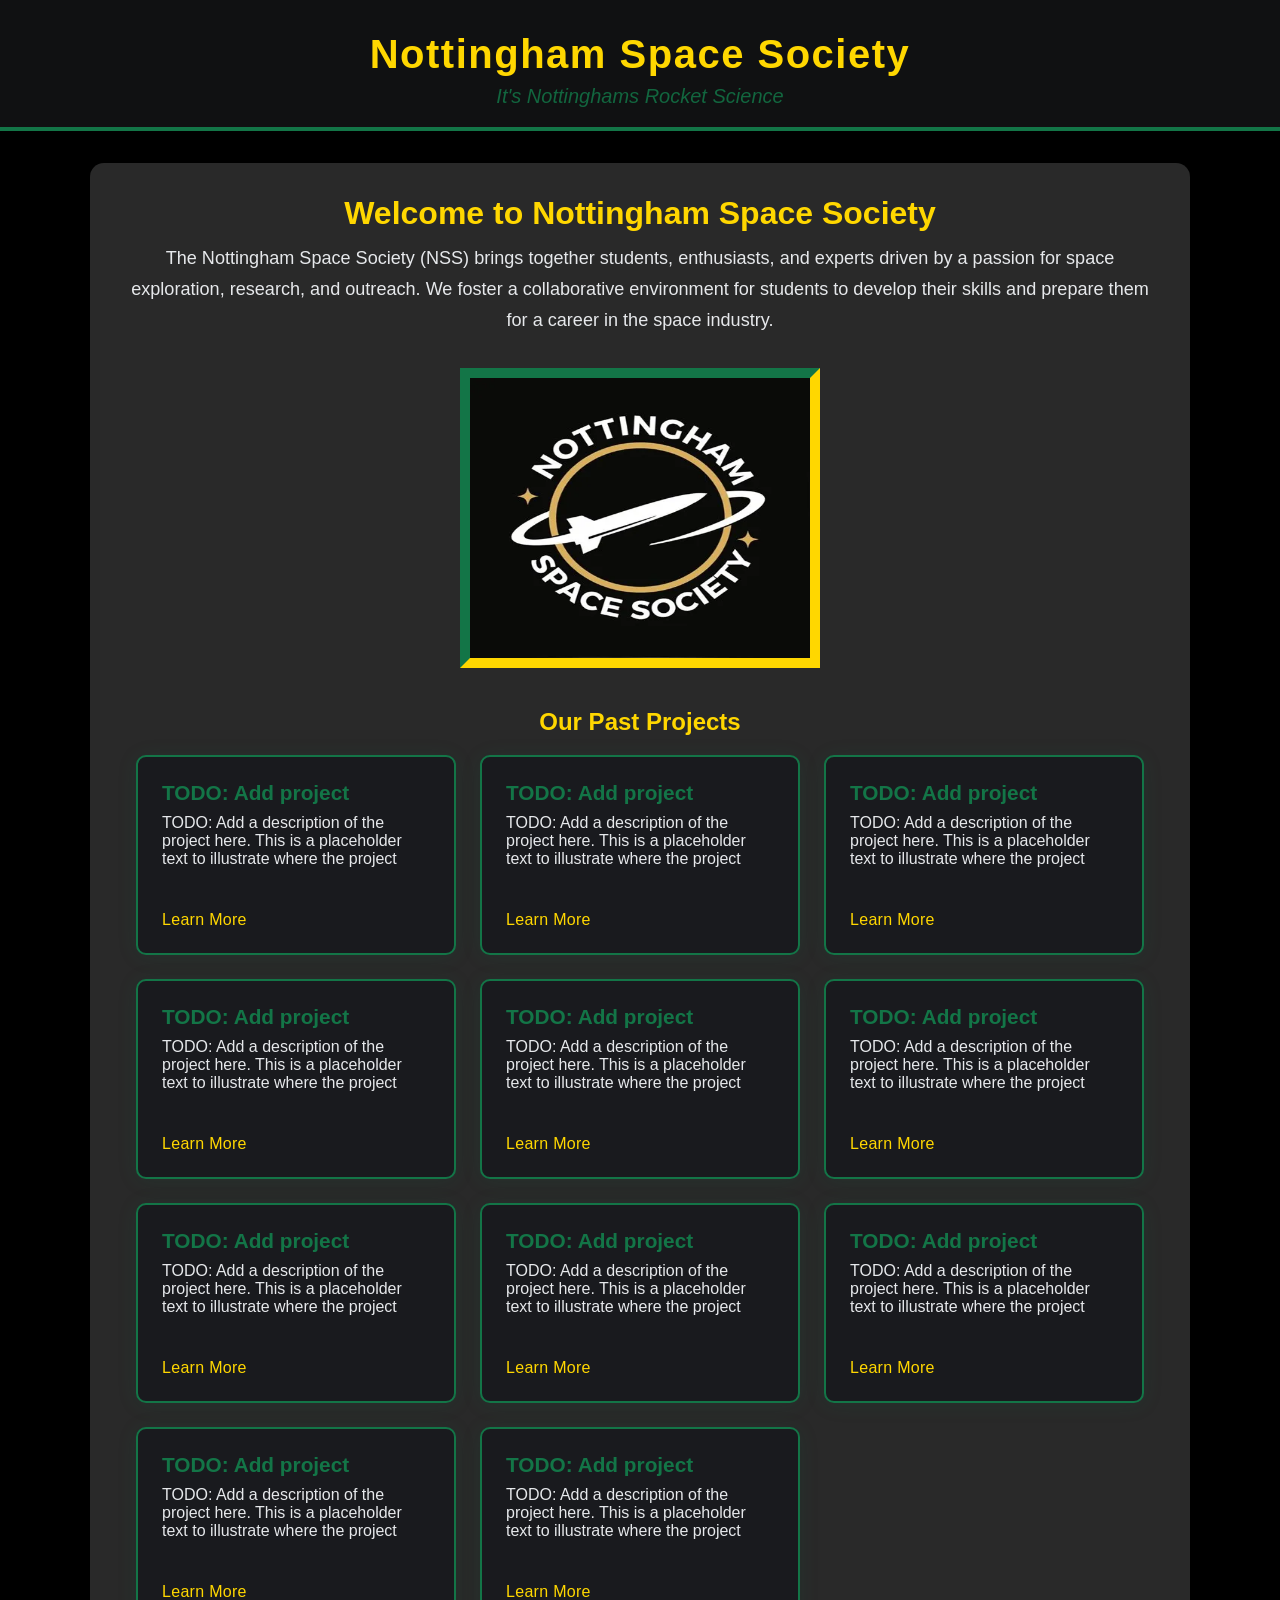
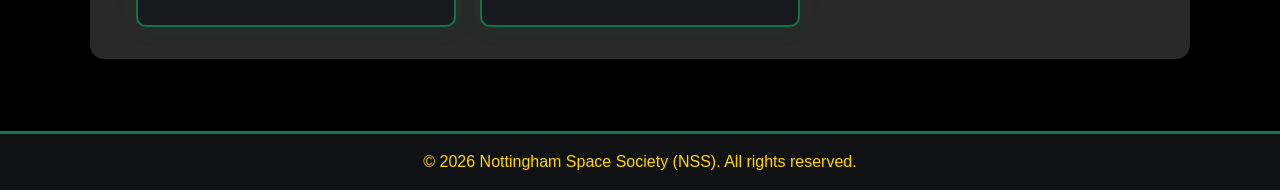
==== index.html @ 5267e417 "NSS-00_Updating initial README.md and index.html to form starting point for society website" ====
<!DOCTYPE html>
<html lang="en">

<head>
    <meta charset="UTF-8">
    <meta name="viewport" content="width=device-width, initial-scale=1">
    <title>Nottingham Space Society | NSS</title>
    <link rel="stylesheet" href="styles.css">
</head>

<body>
    <header>
        <div class="container">
            <h1>Nottingham Space Society</h1>
            <p class="tagline">It's Nottinghams Rocket Science</p>
        </div>
    </header>
    <main class="main-content">
        <section class="intro">
            <h2>Welcome to Nottingham Space Society</h2>
            <p>
                The Nottingham Space Society (NSS) brings together students, enthusiasts, and experts driven by a
                passion for space exploration, research, and outreach. We foster a collaborative environment for
                students to develop their skills and prepare them for a career in the space industry.
            </p>

            <img class="accent-img" src="figures/SpaceSocLogo.webp" width="360" height="300">
        </section>
        <section class="projects">
            <h2>Our Past Projects</h2>
            <div class="project-cards">
                <div class="card">
                    <h3>TODO: Add project</h3>
                    <p>
                        TODO: Add a description of the project here. This is a placeholder text to illustrate where the
                        project
                    </p>
                    <a href="#">Learn More</a>
                </div>
                <div class="card">
                    <h3>TODO: Add project</h3>
                    <p>
                        TODO: Add a description of the project here. This is a placeholder text to illustrate where the
                        project
                    </p>
                    <a href="#">Learn More</a>
                </div>
                <div class="card">
                    <h3>TODO: Add project</h3>
                    <p>
                        TODO: Add a description of the project here. This is a placeholder text to illustrate where the
                        project
                    </p>
                    <a href="#">Learn More</a>
                </div>
                <div class="card">
                    <h3>TODO: Add project</h3>
                    <p>
                        TODO: Add a description of the project here. This is a placeholder text to illustrate where the
                        project
                    </p>
                    <a href="#">Learn More</a>
                </div>
                <div class="card">
                    <h3>TODO: Add project</h3>
                    <p>
                        TODO: Add a description of the project here. This is a placeholder text to illustrate where the
                        project
                    </p>
                    <a href="#">Learn More</a>
                </div>
                <div class="card">
                    <h3>TODO: Add project</h3>
                    <p>
                        TODO: Add a description of the project here. This is a placeholder text to illustrate where the
                        project
                    </p>
                    <a href="#">Learn More</a>
                </div>
                <div class="card">
                    <h3>TODO: Add project</h3>
                    <p>
                        TODO: Add a description of the project here. This is a placeholder text to illustrate where the
                        project
                    </p>
                    <a href="#">Learn More</a>
                </div>
                <div class="card">
                    <h3>TODO: Add project</h3>
                    <p>
                        TODO: Add a description of the project here. This is a placeholder text to illustrate where the
                        project
                    </p>
                    <a href="#">Learn More</a>
                </div>
                <div class="card">
                    <h3>TODO: Add project</h3>
                    <p>
                        TODO: Add a description of the project here. This is a placeholder text to illustrate where the
                        project
                    </p>
                    <a href="#">Learn More</a>
                </div>
                <div class="card">
                    <h3>TODO: Add project</h3>
                    <p>
                        TODO: Add a description of the project here. This is a placeholder text to illustrate where the
                        project
                    </p>
                    <a href="#">Learn More</a>
                </div>
                <div class="card">
                    <h3>TODO: Add project</h3>
                    <p>
                        TODO: Add a description of the project here. This is a placeholder text to illustrate where the
                        project
                    </p>
                    <a href="#">Learn More</a>
                </div>
            </div>
        </section>
    </main>
    <footer>
        <div class="container">
            <p>&copy; 2026 Nottingham Space Society (NSS). All rights reserved.</p>
        </div>
    </footer>
</body>

</html>
---- styles.css ----
:root {
    --nss-green: #137547;
    --nss-gold: #FFD700;
    --nss-black: #101112;
    --nss-grey: #292929;
    --nss-white: #f8f8f8;
    --nss-offwhite: #e6e8eb;
    --true-black: #000000;
}

* {
    box-sizing: border-box;
    margin: 0;
    padding: 0;
}

body {
    font-family: 'Segoe UI', Arial, sans-serif;
    background: var(--true-black);
    color: var(--nss-white);
    min-height: 100vh;
    display: flex;
    flex-direction: column;
}

.container {
    width: 90%;
    max-width: 1100px;
    margin: 0 auto;
}

/* Header */
header {
    position: sticky;
    top: 0;
    z-index: 999;
    background: var(--nss-black);
    border-bottom: 4px solid var(--nss-green);
    color: var(--nss-white);
    text-align: center;
    padding: 2rem 0 1.2rem 0;
}

header h1 {
    font-size: 2.5rem;
    font-weight: 700;
    letter-spacing: 1.5px;
    color: var(--nss-gold);
}

.tagline {
    font-size: 1.25rem;
    color: var(--nss-green);
    font-style: italic;
    opacity: 0.85;
    margin-top: 0.5rem;
}

.accent-img {
    display: block;
    margin: 32px auto 0 auto;
    /*  Thick border trick — two-tone */
    border-top: 10px solid var(--nss-green);
    border-left: 10px solid var(--nss-green);
    border-bottom: 10px solid var(--nss-gold);
    border-right: 10px solid var(--nss-gold);
    border-radius: 0px;
    background: #191a1e;
    /* To blend with main-content */
}

/* Main */
main {
    flex: 1;
    padding: 2rem 0;
}

.main-content {
    background: var(--nss-grey);
    border-radius: 14px;
    box-shadow: 0 2px 32px rgba(0, 0, 0, 0.13);
    margin: 32px auto;
    padding: 32px;
    max-width: 1100px;
    width: 90%;
}

.intro {
    margin-bottom: 2.5rem;
    text-align: center;
}

.intro h2 {
    font-size: 2rem;
    color: var(--nss-gold);
    margin-bottom: 0.7rem;
    font-weight: 700;
}

.intro p {
    font-size: 1.13rem;
    line-height: 1.7;
    color: var(--nss-offwhite);
    margin-bottom: 1.2rem;
}

.projects h2 {
    color: var(--nss-gold);
    margin-bottom: 1.2rem;
    text-align: center;
    font-weight: 700;
}

/* Project Cards */
.project-cards {
    display: grid;
    grid-template-columns: repeat(auto-fit, minmax(320px, auto));
    gap: 1.5rem;
    justify-content: center;
    align-items: start;
    max-width: 1100px;
    margin: 0 auto;
    width: 100%;
}

.card {
    background: #191a1e;
    border-radius: 10px;
    border: 2.5px solid var(--nss-green);
    padding: 1.5rem;
    width: 320px;
    min-height: 200px;
    display: flex;
    flex-direction: column;
    justify-content: space-between;
    box-shadow: 0 2px 20px rgba(19, 117, 71, 0.12);
    transition: transform 0.18s, box-shadow 0.22s, border-color 0.2s;
}

.card:hover {
    transform: translateY(-5px) scale(1.02);
    box-shadow: 0 6px 32px rgba(255, 215, 0, 0.11);
    border-color: var(--nss-gold);
}

.card h3 {
    color: var(--nss-green);
    font-size: 1.3rem;
    margin-bottom: 0.6rem;
    font-weight: 600;
}

.card p {
    color: var(--nss-offwhite);
    flex: 1;
}

.card a {
    margin-top: 1rem;
    color: var(--nss-gold);
    text-decoration: none;
    font-weight: 500;
    letter-spacing: 0.3px;
    transition: color 0.2s;
}

.card a:hover {
    color: var(--nss-green);
    text-decoration: underline;
}

/* Footer */
footer {
    background: var(--nss-black);
    color: var(--nss-gold);
    text-align: center;
    padding: 1.2rem 0;
    font-size: 1rem;
    margin-top: 2.5rem;
    border-top: 3px solid var(--nss-green);
}

/* Responsive */
@media (max-width: 900px) {
    .project-cards {
        flex-direction: column;
        align-items: center;
    }
}
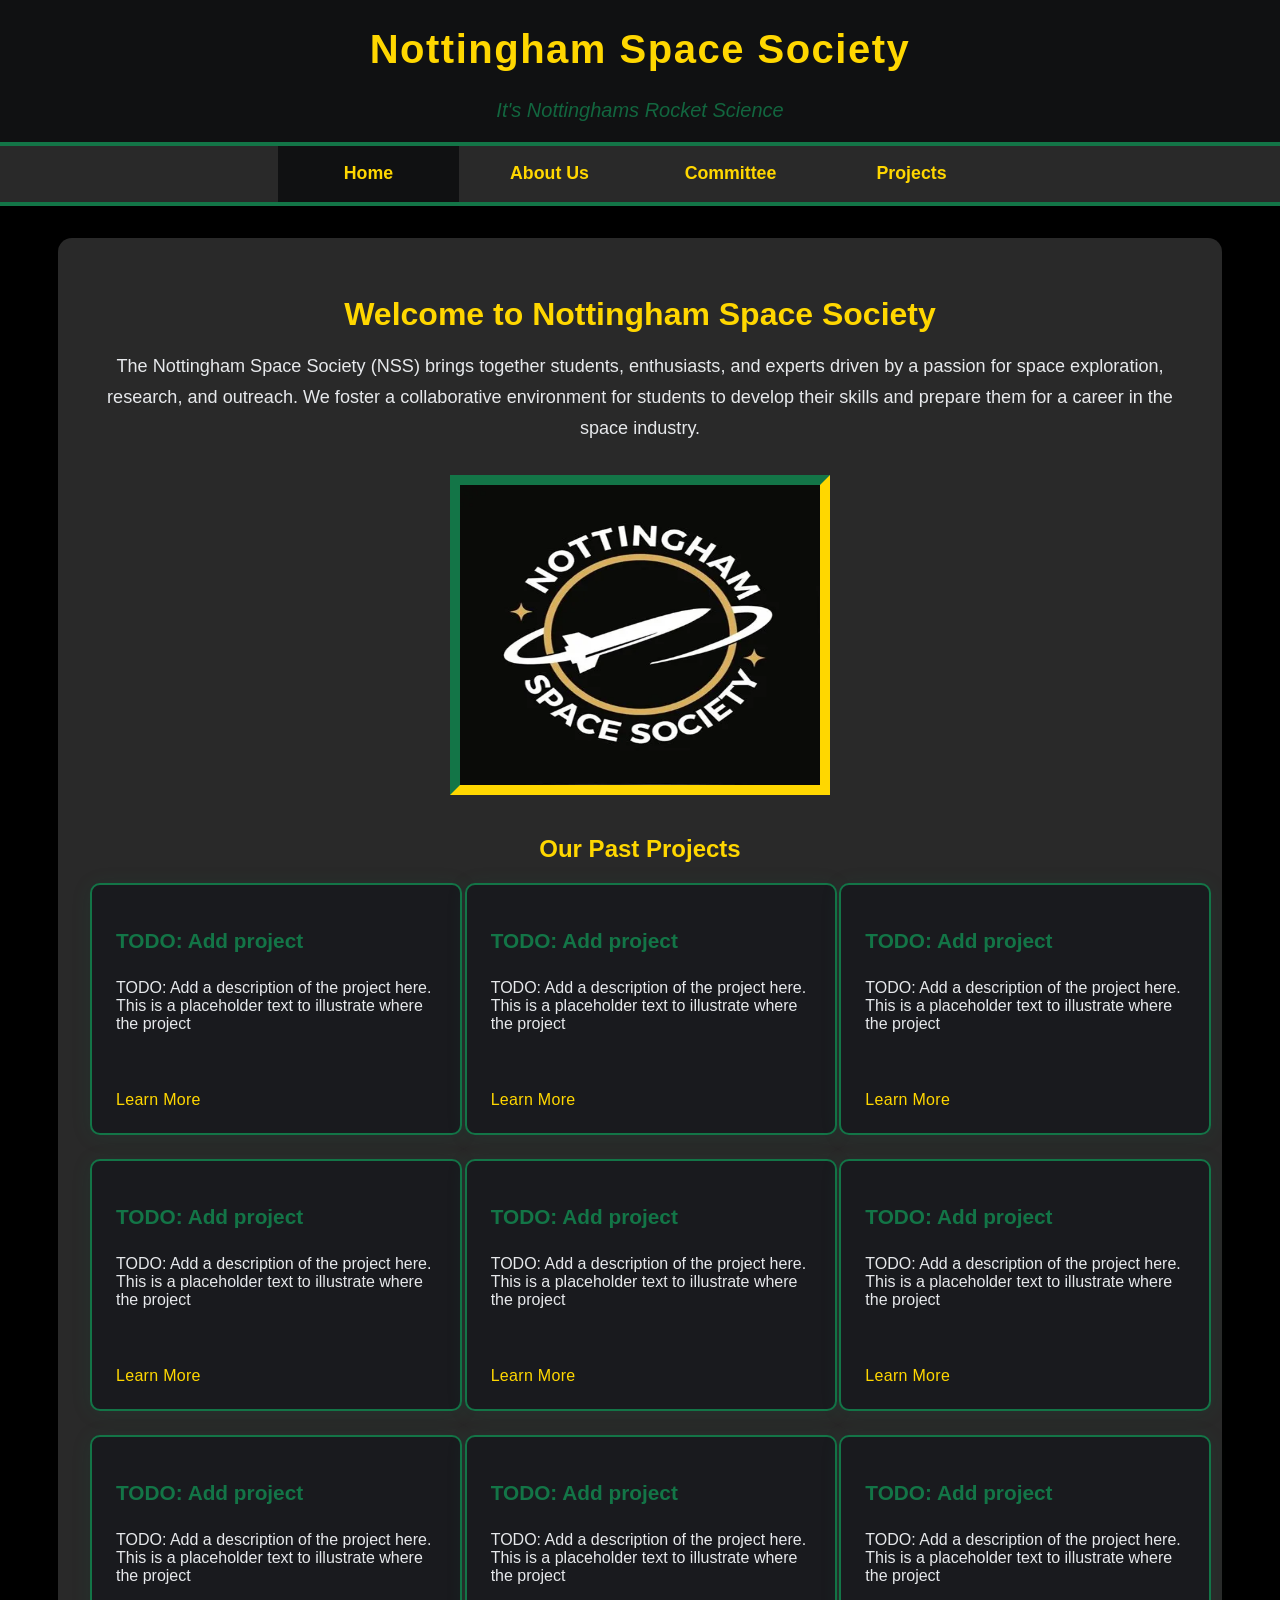
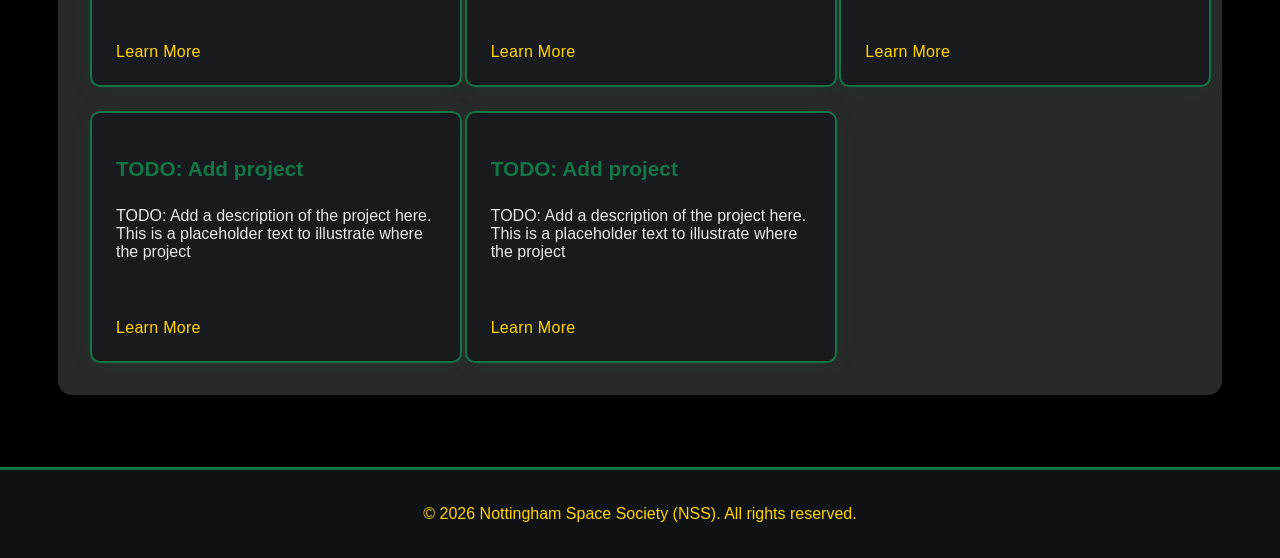
==== commit 8245554d: "Adding an initial navbar along with a page template HTML" ====
--- a/index.html
+++ b/index.html
@@ -14,6 +14,20 @@
             <h1>Nottingham Space Society</h1>
             <p class="tagline">It's Nottinghams Rocket Science</p>
         </div>
+        <nav class="nav-outer">
+            <div class="green-bar"></div>
+            <div class="nav-bar-bg">
+                <div class="container">
+                    <ul class="nav-bar">
+                        <li><a href="index.html" class="active">Home</a></li>
+                        <li><a href="about_us.html">About Us</a></li>
+                        <li><a href="committee.html">Committee</a></li>
+                        <li><a href="projects.html">Projects</a></li>
+                    </ul>
+                </div>
+            </div>
+            <div class="green-bar"></div>
+        </nav>
     </header>
     <main class="main-content">
         <section class="intro">
--- a/styles.css
+++ b/styles.css
@@ -8,39 +8,40 @@
     --true-black: #000000;
 }
 
-* {
-    box-sizing: border-box;
-    margin: 0;
-    padding: 0;
-}
-
+/* Page and layout resets */
+html,
 body {
-    font-family: 'Segoe UI', Arial, sans-serif;
+    margin: 0;
+    padding: 0;
     background: var(--true-black);
     color: var(--nss-white);
+    font-family: 'Segoe UI', Arial, sans-serif;
     min-height: 100vh;
+}
+
+body {
     display: flex;
     flex-direction: column;
 }
 
+/* Content container settings */
 .container {
     width: 90%;
     max-width: 1100px;
     margin: 0 auto;
 }
 
-/* Header */
+/* Header styles */
 header {
     position: sticky;
     top: 0;
-    z-index: 999;
+    z-index: 100;
     background: var(--nss-black);
-    border-bottom: 4px solid var(--nss-green);
-    color: var(--nss-white);
-    text-align: center;
-    padding: 2rem 0 1.2rem 0;
-}
-
+    color: var(--nss-gold);
+    text-align: center;
+}
+
+/* Site name and tagline */
 header h1 {
     font-size: 2.5rem;
     font-weight: 700;
@@ -56,20 +57,92 @@
     margin-top: 0.5rem;
 }
 
+/* Green bars for nav framing */
+.green-bar {
+    width: 100%;
+    height: 4px;
+    background: var(--nss-green);
+    display: block;
+    margin: 0;
+    padding: 0;
+}
+
+/* Navigation bar section */
+.nav-outer {
+    width: 100%;
+    margin: 0;
+    padding: 0;
+    background: transparent;
+}
+
+.nav-bar-bg {
+    width: 100vw;
+    background: var(--nss-grey);
+    margin: 0;
+    padding: 0;
+    overflow-x: auto;
+}
+
+.nav-bar {
+    display: flex;
+    justify-content: center;
+    align-items: stretch;
+    list-style: none;
+    margin: 0;
+    padding: 0;
+    background: var(--nss-grey);
+    box-sizing: border-box;
+}
+
+.nav-bar li {
+    display: flex;
+    align-items: stretch;
+}
+
+/* Nav tabs - no white border between */
+.nav-bar a {
+    display: flex;
+    align-items: center;
+    justify-content: center;
+    height: 56px;
+    min-width: 110px;
+    padding: 0 2em;
+    background: var(--nss-grey);
+    color: var(--nss-gold);
+    text-decoration: none;
+    font-weight: 700;
+    font-size: 1.11em;
+    border: none;
+    border-radius: 0;
+    transition: background 0.2s, color 0.2s;
+}
+
+/* Active/hover states */
+.nav-bar a.active,
+.nav-bar a:focus {
+    background: var(--nss-black);
+    color: var(--nss-gold);
+    outline: none;
+}
+
+.nav-bar a:hover {
+    background: var(--nss-green);
+    color: var(--nss-gold);
+}
+
+/* Accent image border styling */
 .accent-img {
     display: block;
     margin: 32px auto 0 auto;
-    /*  Thick border trick — two-tone */
     border-top: 10px solid var(--nss-green);
     border-left: 10px solid var(--nss-green);
     border-bottom: 10px solid var(--nss-gold);
     border-right: 10px solid var(--nss-gold);
     border-radius: 0px;
     background: #191a1e;
-    /* To blend with main-content */
-}
-
-/* Main */
+}
+
+/* Main content area */
 main {
     flex: 1;
     padding: 2rem 0;
@@ -111,7 +184,7 @@
     font-weight: 700;
 }
 
-/* Project Cards */
+/* Project cards grid */
 .project-cards {
     display: grid;
     grid-template-columns: repeat(auto-fit, minmax(320px, auto));
@@ -169,7 +242,7 @@
     text-decoration: underline;
 }
 
-/* Footer */
+/* Footer styling */
 footer {
     background: var(--nss-black);
     color: var(--nss-gold);
@@ -180,10 +253,22 @@
     border-top: 3px solid var(--nss-green);
 }
 
-/* Responsive */
+/* Responsive styles */
 @media (max-width: 900px) {
     .project-cards {
         flex-direction: column;
         align-items: center;
     }
+}
+
+@media (max-width: 700px) {
+    .nav-bar {
+        flex-direction: column;
+        align-items: stretch;
+    }
+
+    .nav-bar a {
+        min-width: unset;
+        width: 100%;
+    }
 }
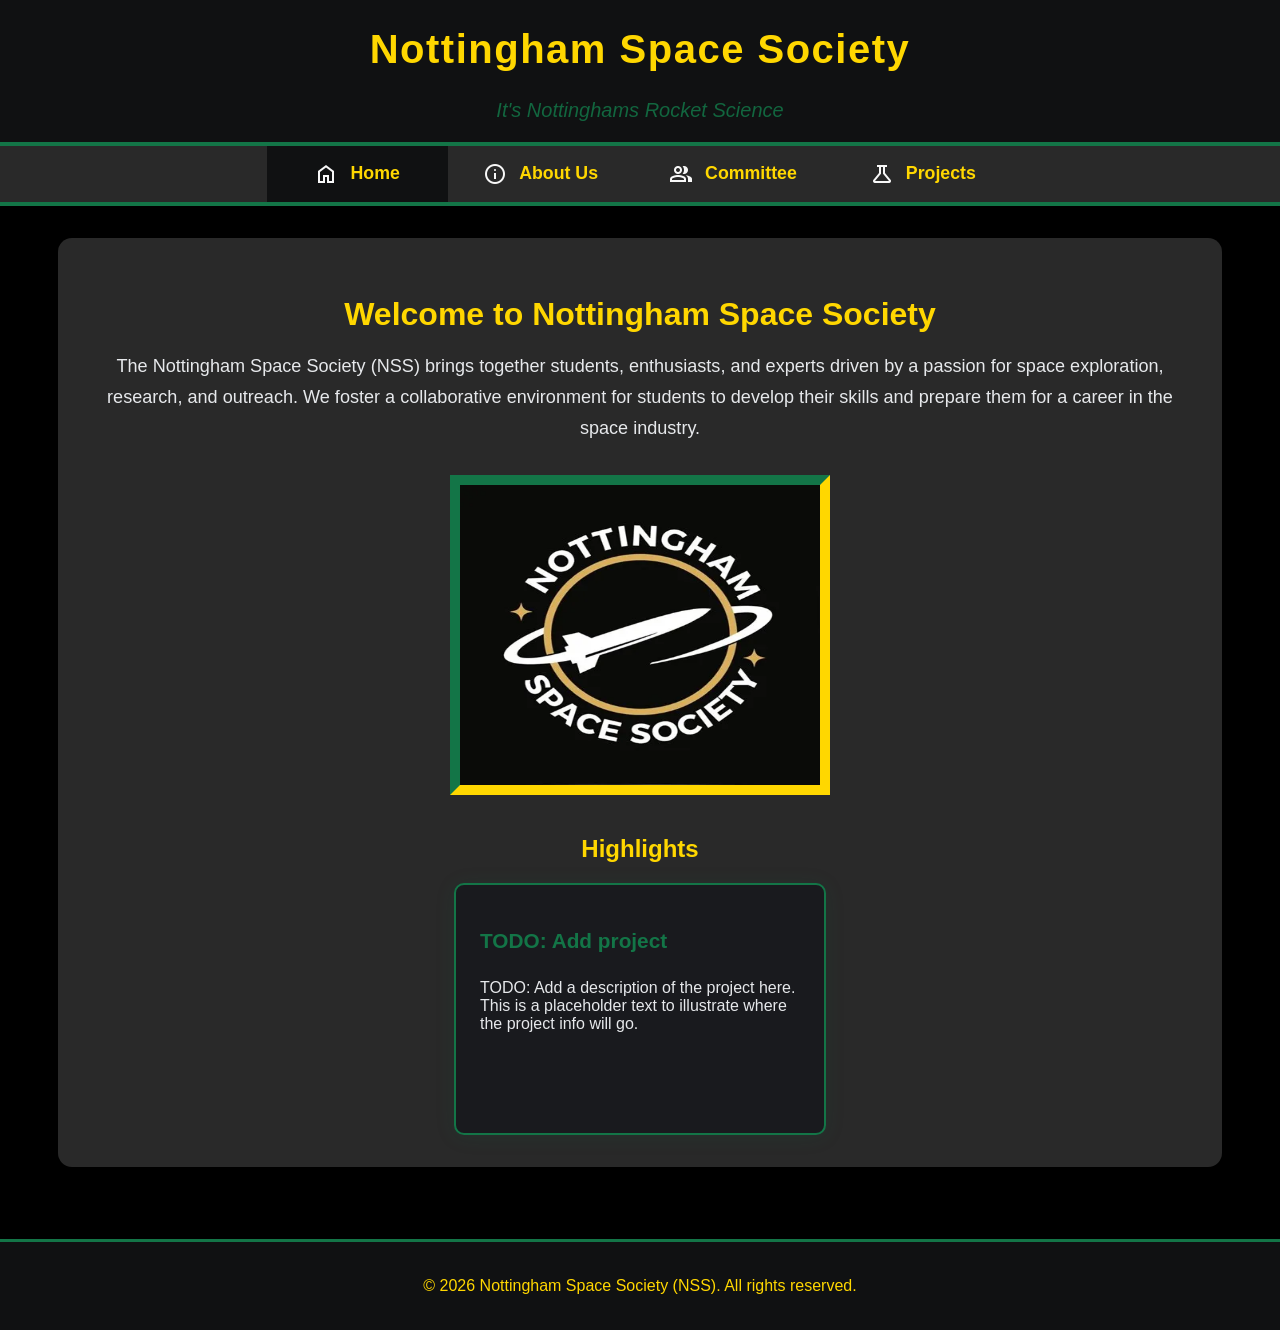
==== commit fc1d68be: "Adding icons to navigation bar" ====
--- a/index.html
+++ b/index.html
@@ -3,33 +3,89 @@
 
 <head>
     <meta charset="UTF-8">
+
+    <!-- Responsive scaling for all devices -->
     <meta name="viewport" content="width=device-width, initial-scale=1">
-    <title>Nottingham Space Society | NSS</title>
+    <title>NSS | Nottingham Space Society</title>
+
+    <!-- Main Site Stylesheet -->
     <link rel="stylesheet" href="styles.css">
+
+    <!-- Material Symbols: Open-source Google icon font -->
+    <link href="https://fonts.googleapis.com/css2?family=Material+Symbols+Sharp" rel="stylesheet" />
 </head>
 
 <body>
+    <!-- 
+    =================
+    PAGE HEADER
+    =================
+    -->
     <header>
         <div class="container">
             <h1>Nottingham Space Society</h1>
             <p class="tagline">It's Nottinghams Rocket Science</p>
         </div>
+
+        <!-- 
+        =============================
+        PRIMARY NAVIGATION BAR
+        ============================= 
+        -->
         <nav class="nav-outer">
+            <!-- Top green line (stylistic element) -->
             <div class="green-bar"></div>
+
+            <!-- Navigation Bar -->
             <div class="nav-bar-bg">
                 <div class="container">
                     <ul class="nav-bar">
-                        <li><a href="index.html" class="active">Home</a></li>
-                        <li><a href="about_us.html">About Us</a></li>
-                        <li><a href="committee.html">Committee</a></li>
-                        <li><a href="projects.html">Projects</a></li>
+                        <!--
+                        Each navigation <li> is a tab/button.
+                        For icons, Google's Material Symbols font are used.
+                        The icon name goes INSIDE the <span>.
+                        -->
+                        <li>
+                            <a href="index.html" class="active">
+                                <span class="material-symbols-sharp nav-icon">home</span>
+                                Home
+                            </a>
+                        </li>
+                        <li>
+                            <a href="about_us.html">
+                                <span class="material-symbols-sharp nav-icon">info</span>
+                                About Us
+                            </a>
+                        </li>
+                        <li>
+                            <a href="committee.html">
+                                <span class="material-symbols-sharp nav-icon">group</span>
+                                Committee
+                            </a>
+                        </li>
+                        <li>
+                            <a href="projects.html">
+                                <span class="material-symbols-sharp nav-icon">science</span>
+                                Projects
+                            </a>
+                        </li>
                     </ul>
                 </div>
             </div>
+
+            <!-- Bottom green line (stylistic element) -->
             <div class="green-bar"></div>
         </nav>
     </header>
+
+    <!-- 
+    =================
+    MAIN CONTENT AREA
+    ================= 
+    -->
     <main class="main-content">
+
+        <!-- Intro/Welcome Section -->
         <section class="intro">
             <h2>Welcome to Nottingham Space Society</h2>
             <p>
@@ -37,103 +93,37 @@
                 passion for space exploration, research, and outreach. We foster a collaborative environment for
                 students to develop their skills and prepare them for a career in the space industry.
             </p>
+            <img class="accent-img" src="figures/SpaceSocLogo.webp" width="360" height="300"
+                alt="Nottingham Space Society Logo">
+        </section>
 
-            <img class="accent-img" src="figures/SpaceSocLogo.webp" width="360" height="300">
-        </section>
+        <!-- Projects Section -->
         <section class="projects">
-            <h2>Our Past Projects</h2>
+            <h2>Highlights</h2>
             <div class="project-cards">
-                <div class="card">
-                    <h3>TODO: Add project</h3>
-                    <p>
-                        TODO: Add a description of the project here. This is a placeholder text to illustrate where the
-                        project
-                    </p>
-                    <a href="#">Learn More</a>
-                </div>
-                <div class="card">
-                    <h3>TODO: Add project</h3>
-                    <p>
-                        TODO: Add a description of the project here. This is a placeholder text to illustrate where the
-                        project
-                    </p>
-                    <a href="#">Learn More</a>
-                </div>
-                <div class="card">
-                    <h3>TODO: Add project</h3>
-                    <p>
-                        TODO: Add a description of the project here. This is a placeholder text to illustrate where the
-                        project
-                    </p>
-                    <a href="#">Learn More</a>
-                </div>
-                <div class="card">
-                    <h3>TODO: Add project</h3>
-                    <p>
-                        TODO: Add a description of the project here. This is a placeholder text to illustrate where the
-                        project
-                    </p>
-                    <a href="#">Learn More</a>
-                </div>
-                <div class="card">
-                    <h3>TODO: Add project</h3>
-                    <p>
-                        TODO: Add a description of the project here. This is a placeholder text to illustrate where the
-                        project
-                    </p>
-                    <a href="#">Learn More</a>
-                </div>
-                <div class="card">
-                    <h3>TODO: Add project</h3>
-                    <p>
-                        TODO: Add a description of the project here. This is a placeholder text to illustrate where the
-                        project
-                    </p>
-                    <a href="#">Learn More</a>
-                </div>
-                <div class="card">
-                    <h3>TODO: Add project</h3>
-                    <p>
-                        TODO: Add a description of the project here. This is a placeholder text to illustrate where the
-                        project
-                    </p>
-                    <a href="#">Learn More</a>
-                </div>
-                <div class="card">
-                    <h3>TODO: Add project</h3>
-                    <p>
-                        TODO: Add a description of the project here. This is a placeholder text to illustrate where the
-                        project
-                    </p>
-                    <a href="#">Learn More</a>
-                </div>
-                <div class="card">
-                    <h3>TODO: Add project</h3>
-                    <p>
-                        TODO: Add a description of the project here. This is a placeholder text to illustrate where the
-                        project
-                    </p>
-                    <a href="#">Learn More</a>
-                </div>
-                <div class="card">
-                    <h3>TODO: Add project</h3>
-                    <p>
-                        TODO: Add a description of the project here. This is a placeholder text to illustrate where the
-                        project
-                    </p>
-                    <a href="#">Learn More</a>
-                </div>
-                <div class="card">
-                    <h3>TODO: Add project</h3>
-                    <p>
-                        TODO: Add a description of the project here. This is a placeholder text to illustrate where the
-                        project
-                    </p>
-                    <a href="#">Learn More</a>
-                </div>
+                <!-- 
+                These are meant to be quick links for people who are unuware of
+                the society to get directly to the highlights of the NSS.
+                -->
+                <a href="about_us.html">
+                    <div class="card">
+                        <h3>TODO: Add project</h3>
+                        <p>
+                            TODO: Add a description of the project here. This is a placeholder text to illustrate where
+                            the
+                            project info will go.
+                        </p>
+                    </div>
+                </a>
             </div>
         </section>
     </main>
+
+    <!-- 
+    =================
+    SITE FOOTER
+    ================= 
+    -->
     <footer>
         <div class="container">
             <p>&copy; 2026 Nottingham Space Society (NSS). All rights reserved.</p>
--- a/styles.css
+++ b/styles.css
@@ -1,4 +1,5 @@
 :root {
+    /* Color palette for consistent theme */
     --nss-green: #137547;
     --nss-gold: #FFD700;
     --nss-black: #101112;
@@ -8,7 +9,9 @@
     --true-black: #000000;
 }
 
-/* Page and layout resets */
+/* =======================
+ * Base Layout and Reset
+ * ======================= */
 html,
 body {
     margin: 0;
@@ -24,14 +27,38 @@
     flex-direction: column;
 }
 
-/* Content container settings */
+/* =======================
+ * Utility Container Class
+ * ======================= */
 .container {
     width: 90%;
     max-width: 1100px;
     margin: 0 auto;
-}
-
-/* Header styles */
+    /* Centers the content horizontally */
+}
+
+/* =======================
+ * Icon Font Styling
+ * ======================= */
+
+/* Ensures Material Symbols icons display correctly and align with text */
+.material-symbols-sharp {
+    font-family: 'Material Symbols Sharp', sans-serif;
+    font-variation-settings:
+        'FILL' 0,
+        'wght' 400,
+        'GRAD' 0,
+        'opsz' 24;
+    font-size: 1.2em;
+    vertical-align: middle;
+    margin-right: 0.35em;
+    line-height: 1;
+    color: var(--nss-white);
+}
+
+/* =======================
+ * Header and Tagline
+ * ======================= */
 header {
     position: sticky;
     top: 0;
@@ -41,7 +68,6 @@
     text-align: center;
 }
 
-/* Site name and tagline */
 header h1 {
     font-size: 2.5rem;
     font-weight: 700;
@@ -57,7 +83,11 @@
     margin-top: 0.5rem;
 }
 
-/* Green bars for nav framing */
+/* =======================
+ * Navigation
+ * ======================= */
+
+/* Green line for nav "frame," above/below nav */
 .green-bar {
     width: 100%;
     height: 4px;
@@ -67,7 +97,7 @@
     padding: 0;
 }
 
-/* Navigation bar section */
+/* Parent nav container */
 .nav-outer {
     width: 100%;
     margin: 0;
@@ -75,6 +105,7 @@
     background: transparent;
 }
 
+/* Grey nav background, always full width of viewport */
 .nav-bar-bg {
     width: 100vw;
     background: var(--nss-grey);
@@ -83,6 +114,7 @@
     overflow-x: auto;
 }
 
+/* Horizontal nav bar for menu items, centered using .container */
 .nav-bar {
     display: flex;
     justify-content: center;
@@ -94,12 +126,21 @@
     box-sizing: border-box;
 }
 
+/* Each nav item is a flexbox for future add-ons (badges, dropdowns, etc.) */
 .nav-bar li {
     display: flex;
     align-items: stretch;
 }
 
-/* Nav tabs - no white border between */
+/* Icon inside nav */
+.nav-icon {
+    /* Slightly increases size and adds space after icon (not needed if handled in .material-symbols-sharp above) */
+    font-size: 1.2em;
+    vertical-align: middle;
+    margin-right: 0.5em;
+}
+
+/* Main styling for navigation links */
 .nav-bar a {
     display: flex;
     align-items: center;
@@ -117,7 +158,7 @@
     transition: background 0.2s, color 0.2s;
 }
 
-/* Active/hover states */
+/* Highlight for current page/tab */
 .nav-bar a.active,
 .nav-bar a:focus {
     background: var(--nss-black);
@@ -125,12 +166,15 @@
     outline: none;
 }
 
+/* Hover effect for clarity */
 .nav-bar a:hover {
     background: var(--nss-green);
     color: var(--nss-gold);
 }
 
-/* Accent image border styling */
+/* =======================
+ * Accent Image (Logo/Graphic)
+ * ======================= */
 .accent-img {
     display: block;
     margin: 32px auto 0 auto;
@@ -142,7 +186,9 @@
     background: #191a1e;
 }
 
-/* Main content area */
+/* =======================
+ * Main Content
+ * ======================= */
 main {
     flex: 1;
     padding: 2rem 0;
@@ -184,7 +230,9 @@
     font-weight: 700;
 }
 
-/* Project cards grid */
+/* =======================
+ * Project Cards (Grid)
+ * ======================= */
 .project-cards {
     display: grid;
     grid-template-columns: repeat(auto-fit, minmax(320px, auto));
@@ -196,6 +244,35 @@
     width: 100%;
 }
 
+/* Card links: remove default underline and border, make them block-level */
+.project-cards a {
+    display: block;
+    text-decoration: none;
+    /* Ensure text uses parent color */
+    color: inherit;
+    /* Remove browser focus border */
+    border: none;
+}
+
+/* Optional: Remove focus outline and change to something custom for accessibility */
+.project-cards a:focus {
+    /* Custom focus for accessibility */
+    outline: 2px solid var(--nss-gold);
+    outline-offset: 2px;
+}
+
+/* Make sure .card inside a is still styled normally */
+.project-cards .card {
+    transition: transform 0.18s, box-shadow 0.22s, border-color 0.2s;
+}
+
+.project-cards a:hover .card,
+.project-cards a:focus .card {
+    border-color: var(--nss-gold);
+    box-shadow: 0 6px 32px rgba(255, 215, 0, 0.11);
+    transform: translateY(-5px) scale(1.02);
+}
+
 .card {
     background: #191a1e;
     border-radius: 10px;
@@ -242,7 +319,9 @@
     text-decoration: underline;
 }
 
-/* Footer styling */
+/* =======================
+   Footer
+   ======================= */
 footer {
     background: var(--nss-black);
     color: var(--nss-gold);
@@ -253,7 +332,9 @@
     border-top: 3px solid var(--nss-green);
 }
 
-/* Responsive styles */
+/* =======================
+   Responsive Layout
+   ======================= */
 @media (max-width: 900px) {
     .project-cards {
         flex-direction: column;
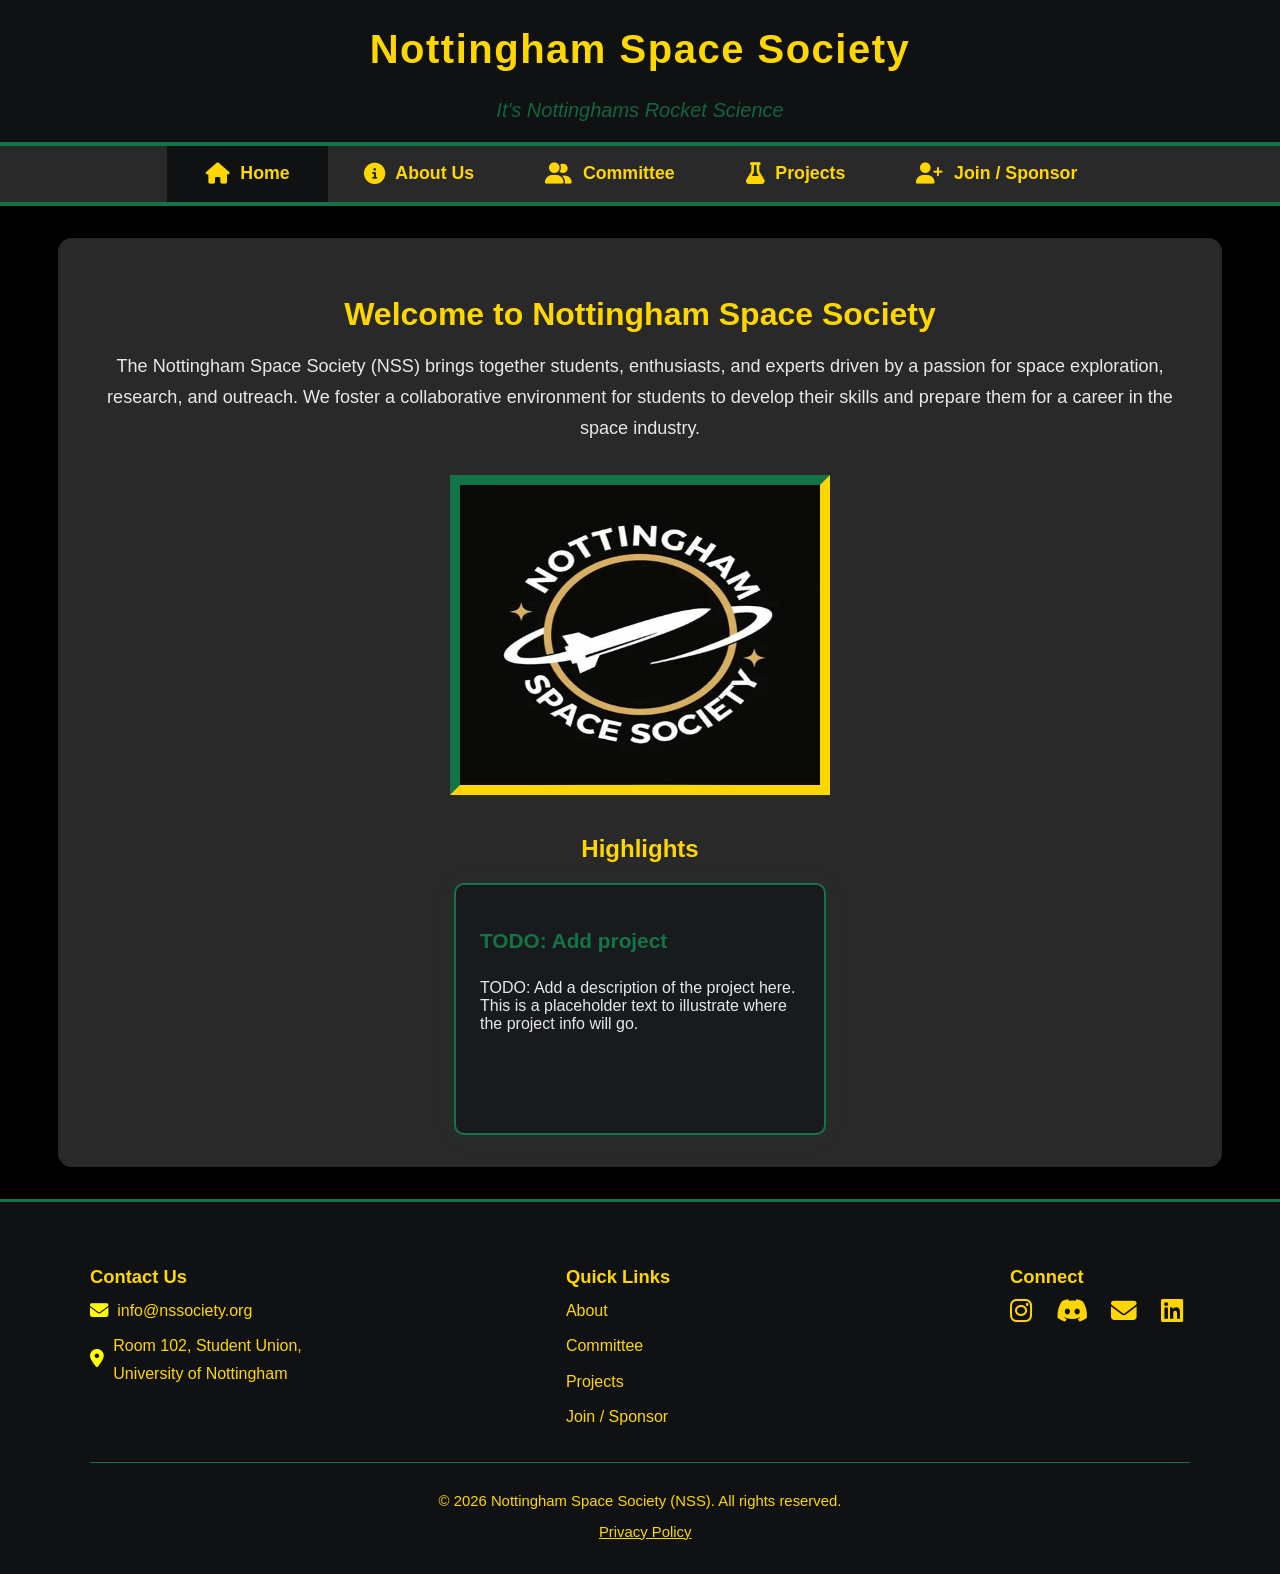
==== commit 40f400bb: "Merge pull request #2 from NottinghamSpaceSociety/NBS-00_fixing_broken_icons NBS-00_fixing_issue_wit" ====
--- a/index.html
+++ b/index.html
@@ -3,88 +3,65 @@
 
 <head>
     <meta charset="UTF-8">
-
-    <!-- Responsive scaling for all devices -->
     <meta name="viewport" content="width=device-width, initial-scale=1">
-    <title>NSS | Nottingham Space Society</title>
-
-    <!-- Main Site Stylesheet -->
+    <title>NSS | Home</title>
     <link rel="stylesheet" href="styles.css">
-
-    <!-- Material Symbols: Open-source Google icon font -->
-    <link href="https://fonts.googleapis.com/css2?family=Material+Symbols+Sharp" rel="stylesheet" />
+    <!-- Font Awesome for all navigation/footer icons -->
+    <link rel="stylesheet" href="https://cdnjs.cloudflare.com/ajax/libs/font-awesome/6.5.0/css/all.min.css"
+        crossorigin="anonymous">
 </head>
 
 <body>
-    <!-- 
-    =================
-    PAGE HEADER
-    =================
-    -->
+    <!-- ================= PAGE HEADER ================= -->
     <header>
         <div class="container">
             <h1>Nottingham Space Society</h1>
             <p class="tagline">It's Nottinghams Rocket Science</p>
         </div>
-
-        <!-- 
-        =============================
-        PRIMARY NAVIGATION BAR
-        ============================= 
-        -->
+        <!-- ============= PRIMARY NAVIGATION BAR ============= -->
         <nav class="nav-outer">
-            <!-- Top green line (stylistic element) -->
             <div class="green-bar"></div>
-
-            <!-- Navigation Bar -->
             <div class="nav-bar-bg">
                 <div class="container">
                     <ul class="nav-bar">
-                        <!--
-                        Each navigation <li> is a tab/button.
-                        For icons, Google's Material Symbols font are used.
-                        The icon name goes INSIDE the <span>.
-                        -->
                         <li>
                             <a href="index.html" class="active">
-                                <span class="material-symbols-sharp nav-icon">home</span>
+                                <i class="fa-solid fa-house nav-icon"></i>
                                 Home
                             </a>
                         </li>
                         <li>
                             <a href="about_us.html">
-                                <span class="material-symbols-sharp nav-icon">info</span>
+                                <i class="fa-solid fa-circle-info nav-icon"></i>
                                 About Us
                             </a>
                         </li>
                         <li>
                             <a href="committee.html">
-                                <span class="material-symbols-sharp nav-icon">group</span>
+                                <i class="fa-solid fa-user-group nav-icon"></i>
                                 Committee
                             </a>
                         </li>
                         <li>
                             <a href="projects.html">
-                                <span class="material-symbols-sharp nav-icon">science</span>
+                                <i class="fa-solid fa-flask nav-icon"></i>
                                 Projects
+                            </a>
+                        </li>
+                        <li>
+                            <a href="join.html">
+                                <i class="fa-solid fa-user-plus nav-icon"></i>
+                                Join / Sponsor
                             </a>
                         </li>
                     </ul>
                 </div>
             </div>
-
-            <!-- Bottom green line (stylistic element) -->
             <div class="green-bar"></div>
         </nav>
     </header>
 
-    <!-- 
-    =================
-    MAIN CONTENT AREA
-    ================= 
-    -->
     <main class="main-content">
-
         <!-- Intro/Welcome Section -->
         <section class="intro">
             <h2>Welcome to Nottingham Space Society</h2>
@@ -96,37 +73,66 @@
             <img class="accent-img" src="figures/SpaceSocLogo.webp" width="360" height="300"
                 alt="Nottingham Space Society Logo">
         </section>
-
         <!-- Projects Section -->
         <section class="projects">
             <h2>Highlights</h2>
             <div class="project-cards">
-                <!-- 
-                These are meant to be quick links for people who are unuware of
-                the society to get directly to the highlights of the NSS.
-                -->
                 <a href="about_us.html">
                     <div class="card">
                         <h3>TODO: Add project</h3>
-                        <p>
-                            TODO: Add a description of the project here. This is a placeholder text to illustrate where
-                            the
-                            project info will go.
-                        </p>
+                        <p>TODO: Add a description of the project here. This is a placeholder text to illustrate where
+                            the project info will go.</p>
                     </div>
                 </a>
+                <!-- more cards as needed -->
             </div>
         </section>
     </main>
 
-    <!-- 
-    =================
-    SITE FOOTER
-    ================= 
-    -->
+    <!-- ============= SITE FOOTER ============= -->
     <footer>
         <div class="container">
-            <p>&copy; 2026 Nottingham Space Society (NSS). All rights reserved.</p>
+            <div class="footer-main">
+                <!-- Contact Info -->
+                <div class="footer-section">
+                    <h4>Contact Us</h4>
+                    <ul class="footer-list">
+                        <li><i class="fa-solid fa-envelope footer-icon"></i><a
+                                href="mailto:info@nssociety.org">info@nssociety.org</a></li>
+                        <li><i class="fa-solid fa-location-dot footer-icon"></i>
+                            <a href="https://www.google.com/maps/place/University+of+Nottingham/" target="_blank"
+                                rel="noopener" title="View on Google Maps">
+                                Room 102, Student Union,<br>University of Nottingham
+                            </a>
+                        </li>
+                    </ul>
+                </div>
+                <!-- Quick Links -->
+                <div class="footer-section">
+                    <h4>Quick Links</h4>
+                    <ul class="footer-list">
+                        <li><a href="about_us.html">About</a></li>
+                        <li><a href="committee.html">Committee</a></li>
+                        <li><a href="projects.html">Projects</a></li>
+                        <li><a href="join.html">Join / Sponsor</a></li>
+                    </ul>
+                </div>
+                <!-- Socials -->
+                <div class="footer-section footer-socials">
+                    <h4>Connect</h4>
+                    <a href="https://instagram.com/yourhandle" target="_blank" title="Instagram" rel="noopener"><i
+                            class="fab fa-instagram"></i></a>
+                    <a href="https://discord.com/invite/yourinvite" target="_blank" title="Discord" rel="noopener"><i
+                            class="fab fa-discord"></i></a>
+                    <a href="mailto:info@nssociety.org" title="Email"><i class="fa-solid fa-envelope"></i></a>
+                    <a href="https://linkedin.com/in/yourhandle" target="_blank" title="LinkedIn" rel="noopener"><i
+                            class="fab fa-linkedin"></i></a>
+                </div>
+            </div>
+            <div class="footer-legal">
+                <p>&copy; 2026 Nottingham Space Society (NSS). All rights reserved.</p>
+                <p><a href="privacy.html">Privacy Policy</a></p>
+            </div>
         </div>
     </footer>
 </body>
--- a/styles.css
+++ b/styles.css
@@ -146,7 +146,7 @@
     align-items: center;
     justify-content: center;
     height: 56px;
-    min-width: 110px;
+    min-width: 90px;
     padding: 0 2em;
     background: var(--nss-grey);
     color: var(--nss-gold);
@@ -320,21 +320,119 @@
 }
 
 /* =======================
-   Footer
-   ======================= */
+ * Footer
+ * ======================= */
 footer {
     background: var(--nss-black);
     color: var(--nss-gold);
+    padding: 2.5rem 0 1.2rem 0;
+    font-size: 1em;
+    border-top: 3px solid var(--nss-green);
+}
+
+.footer-main {
+    display: flex;
+    flex-wrap: wrap;
+    justify-content: space-between;
+    gap: 32px;
+    margin-bottom: 1.5rem;
+}
+
+.footer-section {
+    min-width: 180px;
+}
+
+.footer-section h4 {
+    color: var(--nss-gold);
+    font-size: 1.15em;
+    margin-bottom: 0.5em;
+}
+
+.footer-list {
+    list-style: none;
+    margin: 0;
+    padding: 0;
+}
+
+.footer-list li {
+    margin-bottom: 0.5em;
+    line-height: 1.7;
+    color: var(--nss-gold);
+    display: flex;
+    align-items: center;
+}
+
+.footer-list a {
+    color: var(--nss-gold);
+    text-decoration: none;
+    transition: color 0.15s;
+}
+
+.footer-list a:hover,
+.footer-list a:focus {
+    color: var(--nss-green);
+    text-decoration: underline dotted;
+}
+
+/* Social icons row */
+.footer-socials a {
+    display: inline-block;
+    margin-right: 0.75em;
+    color: var(--nss-gold);
+    font-size: 1.6em;
+    vertical-align: middle;
+    transition: color 0.2s, transform 0.2s;
+}
+
+.footer-socials a:last-child {
+    margin-right: 0;
+}
+
+.footer-socials a:hover,
+.footer-socials a:focus {
+    color: var(--nss-green);
+    transform: translateY(-2px) scale(1.12);
+}
+
+/* Icon adjustments for contact/info rows */
+.footer-icon {
+    margin-right: 0.5em;
+    font-size: 1.15em;
+    filter: brightness(1.2);
+}
+
+/* Legal */
+.footer-legal {
+    border-top: 1px solid var(--nss-green);
+    padding-top: 1em;
     text-align: center;
-    padding: 1.2rem 0;
-    font-size: 1rem;
-    margin-top: 2.5rem;
-    border-top: 3px solid var(--nss-green);
-}
-
-/* =======================
-   Responsive Layout
-   ======================= */
+    font-size: 0.93em;
+    color: var(--nss-gold);
+}
+
+.footer-legal a {
+    color: var(--nss-gold);
+    margin-left: 0.7em;
+}
+
+.footer-legal a:hover,
+.footer-legal a:focus {
+    color: var(--nss-green);
+}
+
+/* Responsive: stack for narrow screens */
+@media (max-width: 800px) {
+    .footer-main {
+        flex-direction: column;
+        gap: 14px;
+        text-align: center;
+        align-items: center;
+    }
+}
+
+/* =======================
+ * Responsive Layout
+ * ======================= */
 @media (max-width: 900px) {
     .project-cards {
         flex-direction: column;
